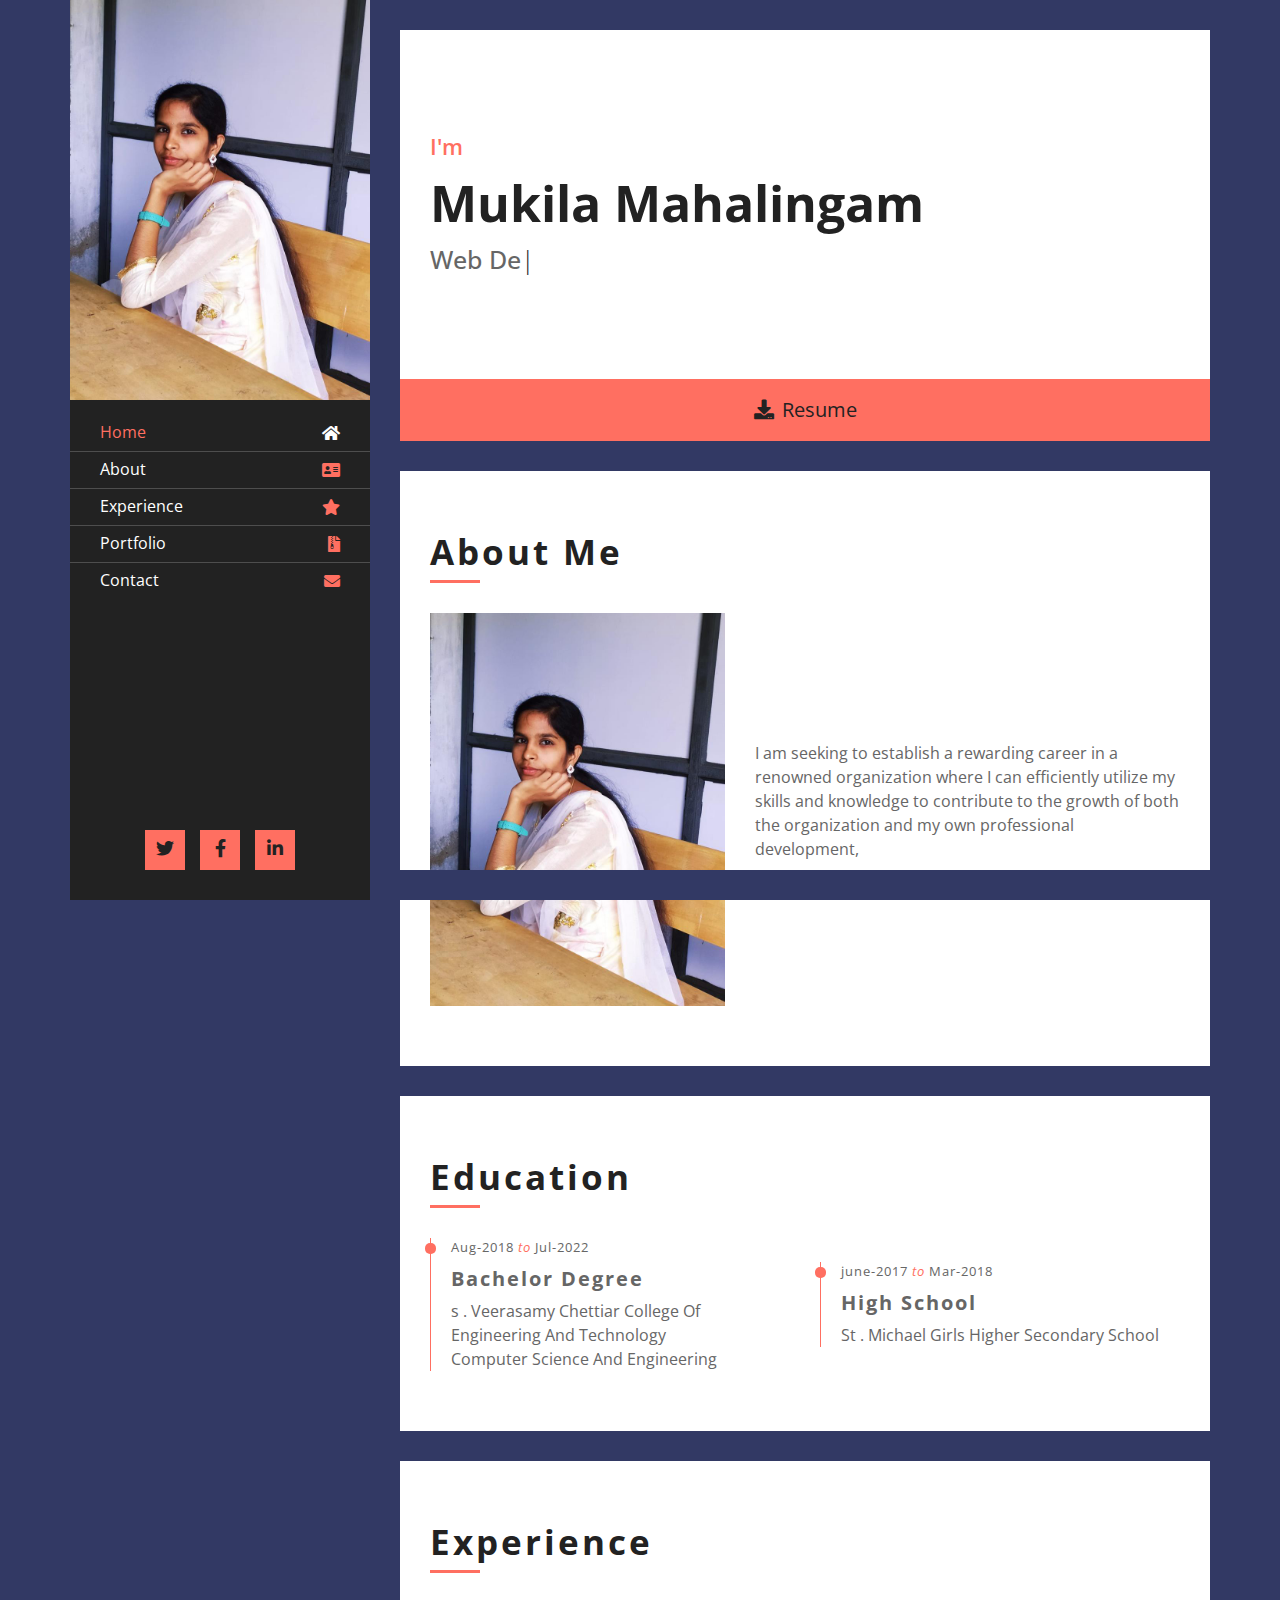
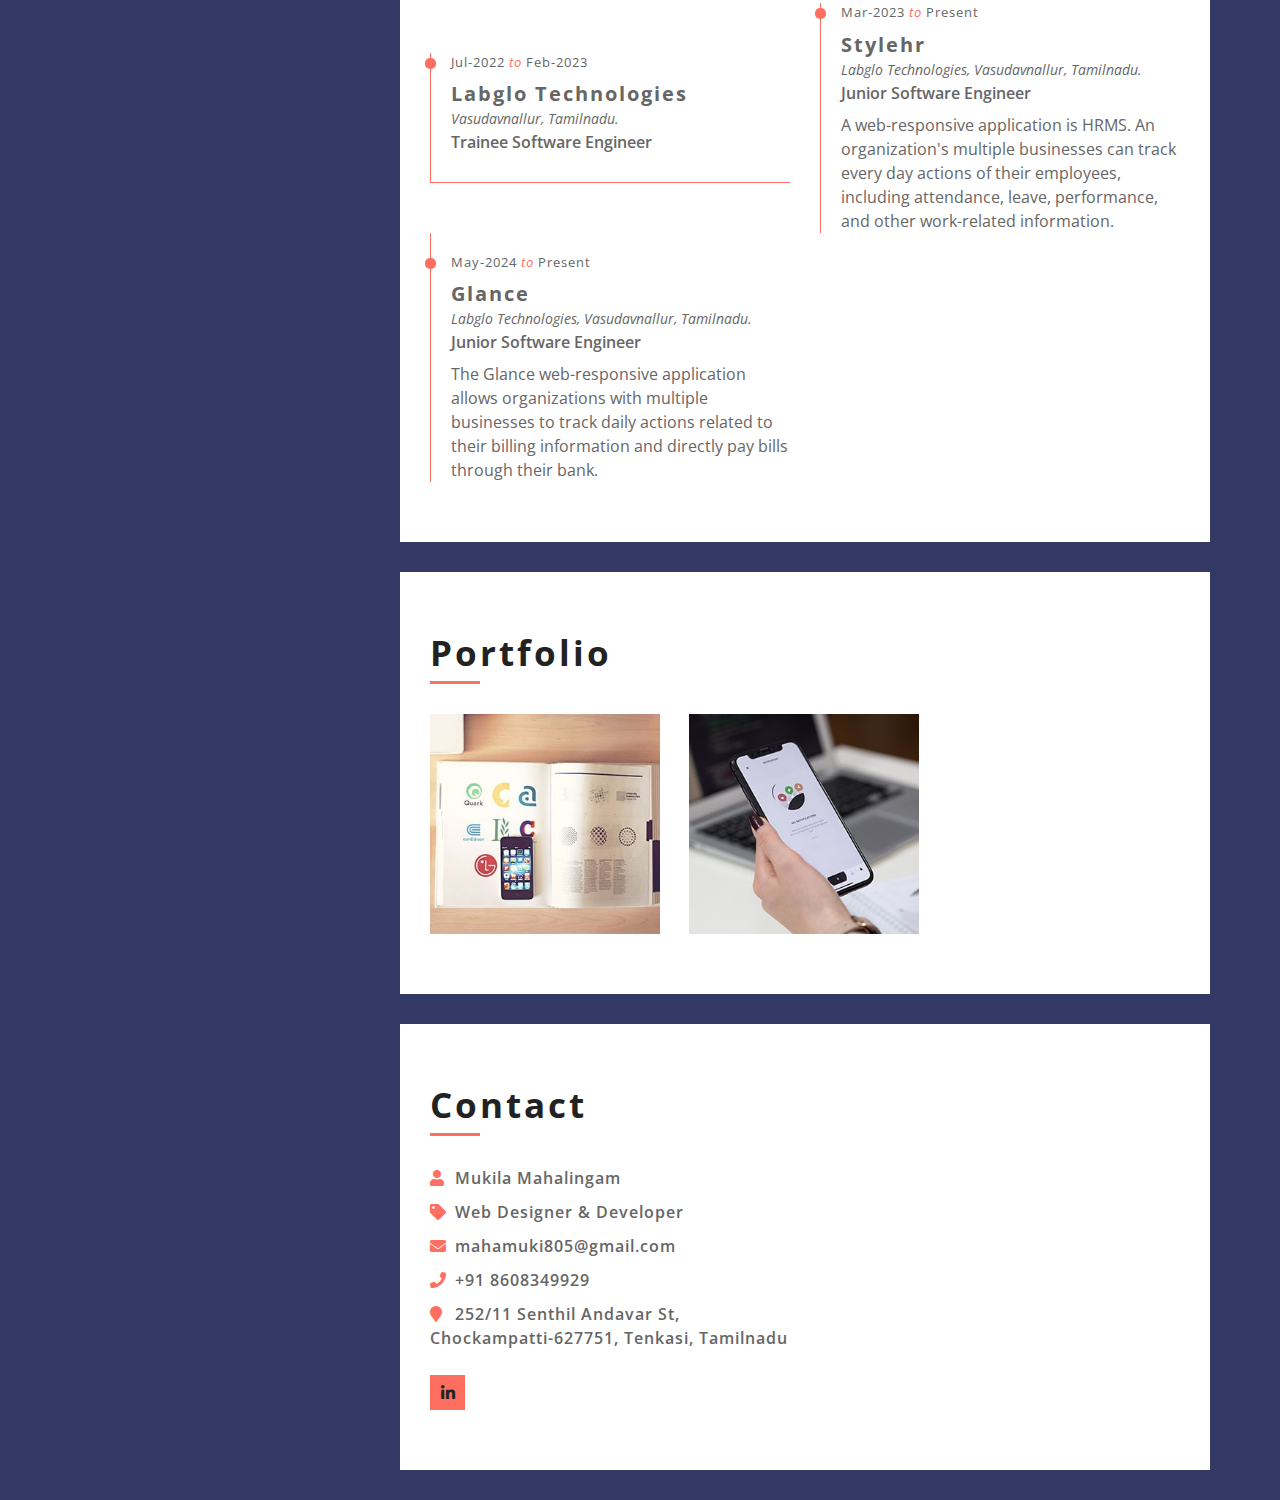
==== index.html @ 779f7739 "my portfolio" ====
<!DOCTYPE html>
<html lang="en">
    <head>
        <meta charset="utf-8">
        <title>Resume Website</title>
        <meta content="width=device-width, initial-scale=1.0" name="viewport">
        <meta content="Resume Website" name="keywords">
        <meta content="Resume Website" name="description">

        <!-- Favicon -->
        <link href="img/favicon.ico" rel="icon">

        <!-- Google Fonts -->
        <link href="https://fonts.googleapis.com/css2?family=Open+Sans:300;400;600;700;800&display=swap" rel="stylesheet">

        <!-- CSS Libraries -->
        <link href="https://stackpath.bootstrapcdn.com/bootstrap/4.4.1/css/bootstrap.min.css" rel="stylesheet">
        <link href="https://cdnjs.cloudflare.com/ajax/libs/font-awesome/5.10.0/css/all.min.css" rel="stylesheet">
        <link href="lib/slick/slick.css" rel="stylesheet">
        <link href="lib/slick/slick-theme.css" rel="stylesheet">
        <link href="lib/lightbox/css/lightbox.min.css" rel="stylesheet">

        <!-- Template Stylesheet -->
        <link href="css/style.css" rel="stylesheet">
    </head>

    <body data-spy="scroll" data-target=".navbar" data-offset="51">
        <div class="wrapper">

            <div class="content">
                <!-- Header Start -->
                <div class="header" id="header">
                    <div class="content-inner">
                        <p>I'm</p>
                        <h1>Mukila Mahalingam</h1>
                        <h2></h2>
                        <div class="typed-text"> Web Developer, Front-End Developer</div>
                    </div>
                </div>
                <!-- Header End -->
                
                <!-- Large Button Start -->
                <div class="large-btn">
                    <div class="content-inner">
                        <a class="btn" href="img/Mukilamahalingam_resume.pdf" download><i class="fa fa-download"></i>Resume</a>
                        <!-- <a class="btn" href="#"><i class="fa fa-hands-helping"></i>Hire Me</a> -->
                    </div>
                </div>
                <!-- Large Button End -->
                
                <!-- About Start -->
                <div class="about" id="about">
                    <div class="content-inner">
                        <div class="content-header">
                            <h2>About Me</h2>
                        </div>
                        <div class="row align-items-center">
                            <div class="col-md-6 col-lg-5">
                                <img src="img/mukila.jpeg" alt="Image">
                            </div>
                            <div class="col-md-6 col-lg-7">
                                <p>
                                    I am seeking to establish a rewarding career in a renowned organization
                                    where I can efficiently utilize my skills and knowledge to contribute to the
                                    growth of both the organization and my own professional development,
                            </div>
                        </div>
                    </div>
                </div>
                <!-- About End -->
                
                <!-- Education Start -->
                <div class="education" id="education">
                    <div class="content-inner">
                        <div class="content-header">
                            <h2>Education</h2>
                        </div>
                        <div class="row align-items-center">
                            <div class="col-md-6">
                                <div class="edu-col">
                                    <span>Aug-2018 <i>to</i> Jul-2022</span>
                                    <h3>Bachelor Degree</h3>
                                    <p>s . Veerasamy Chettiar College Of Engineering And Technology</p>
                                    <p>Computer Science And Engineering</p>
                                </div>
                            </div>
                            <div class="col-md-6">
                                <div class="edu-col">
                                    <span>june-2017 <i>to</i> Mar-2018</span>
                                    <h3>High School</h3>
                                    <p>St . Michael Girls Higher Secondary School</p>
                                </div>
                            </div>
                        </div>
                    </div>
                </div>
                <!-- Education Start -->
                
                <!-- Experience Start -->
                <div class="experience" id="experience">
                    <div class="content-inner">
                        <div class="content-header">
                            <h2>Experience</h2>
                        </div>
                        <div class="row align-items-center">
                            <div class="col-md-6">
                                <div class="exp-col">
                                    <span>Jul-2022 <i>to</i> Feb-2023</span>
                                    <h3>Labglo Technologies</h3>
                                    <h4>Vasudavnallur, Tamilnadu.</h4>
                                    <h5>Trainee Software Engineer</h5>
                                    <p></p>
                                </div>
                            </div>
                            <div class="col-md-6">
                                <div class="exp-col">
                                    <span>Mar-2023 <i>to</i> Present</span>
                                    <h3>Stylehr</h3>
                                    <h4>Labglo Technologies, Vasudavnallur, Tamilnadu.</h4>
                                    <h5>Junior Software Engineer</h5>
                                    <p>A web-responsive application is
                                        HRMS. An organization's multiple businesses can
                                        track every day actions of their employees,
                                        including attendance, leave, performance, and
                                        other work-related information.
                                    </p>
                                </div>
                            </div>
                            <div class="col-md-6">
                                <div class="exp-col">
                                    <span>May-2024 <i>to</i> Present</span>
                                    <h3>Glance</h3>
                                    <h4>Labglo Technologies, Vasudavnallur, Tamilnadu.</h4>
                                    <h5>Junior Software Engineer</h5>
                                    <p>The Glance web-responsive application allows organizations with
                                        multiple businesses to track daily actions related to their billing information and
                                        directly pay bills through their bank.</p>
                                </div>
                            </div>
                        </div>
                    </div>
                </div>
                <!-- Experience Start -->
                
                <!-- Portfolio Start -->
                <div class="portfolio" id="portfolio">
                    <div class="content-inner">
                        <div class="content-header">
                            <h2>Portfolio</h2>
                        </div>
                        <div class="row portfolio-container">
                            <div class="col-lg-4 col-md-6 portfolio-item web-des">
                                <div class="portfolio-wrap">
                                    <figure>
                                        <img src="img/portfolio-1.jpg" class="img-fluid" alt="">
                                        <a href="js/portfoliostylehr.html" data-title="StyleHr" class="link-preview" title="Preview"><i class="fa fa-eye"></i></a>
                                        <a href="https://stylehr.in/login" target="_blank" class="link-details" title="More Details"><i class="fa fa-link"></i></a>
                                        <a class="portfolio-title" href="js/portfoliostylehr.html">StyleHr <span>front-End developer</span></a>
                                    </figure>
                                </div>
                            </div>

                            <div class="col-lg-4 col-md-6 portfolio-item web-des">
                                <div class="portfolio-wrap">
                                    <figure>
                                        <img src="img/portfolio-2.jpg" class="img-fluid" alt="">
                                        <a href="js/portfoliogalance.html" class="link-preview" data-title="galance" title="Preview"><i class="fa fa-eye"></i></a>
                                        <a href="https://books.tideiq.com/" class="link-details" target="_blank" title="More Details"><i class="fa fa-link"></i></a>
                                        <a class="portfolio-title" href="js/portfoliogalance.html">Galance <span>Front-End developer</span></a>
                                    </figure>
                                </div>
                            </div>
                        </div>
                    </div>
                </div>
                <!-- Portfolio Start -->
                
                <!-- Contact Start -->
                <div class="contact" id="contact">
                    <div class="content-inner">
                        <div class="content-header">
                            <h2>Contact</h2>
                        </div>
                        <div class="row align-items-center">
                            <div class="col-md-6">
                                <div class="contact-info">
                                    <p><i class="fa fa-user"></i>Mukila Mahalingam</p>
                                    <p><i class="fa fa-tag"></i>Web Designer & Developer</p>
                                    <p><i class="fa fa-envelope"></i><a href="mailto:info@example.com">mahamuki805@gmail.com</a></p>
                                    <p><i class="fa fa-phone"></i><a href="tel:+1234567890">+91 8608349929</a></p>
                                    <p><i class="fa fa-map-marker"></i>252/11 Senthil Andavar St, Chockampatti-627751, Tenkasi, Tamilnadu</p>
                                    <div class="social">
                                        <a class="btn" href="https://www.linkedin.com/in/mukila-mahalingam"><i class="fab fa-linkedin-in"></i></a>
                                    </div>
                                </div>
                            </div>
                        </div>
                    </div>
                </div>
                <!-- Contact End -->
                
            </div>
            <div class="sidebar">
                <div class="sidebar-header">
                    <img src="img/mukila.jpeg" alt="Image">
                </div>
                <div class="sidebar-content">
                    <nav class="navbar navbar-expand-md bg-dark navbar-dark">
                        <a href="#" class="navbar-brand">Navigation</a>
                        <button type="button" class="navbar-toggler" data-toggle="collapse" data-target="#navbarCollapse">
                            <span class="navbar-toggler-icon"></span>
                        </button>
                        <div class="collapse navbar-collapse" id="navbarCollapse">
                            <ul class="nav navbar-nav">
                                <li class="nav-item">
                                    <a class="nav-link" href="#header">Home<i class="fa fa-home"></i></a>
                                </li>
                                <li class="nav-item">
                                    <a class="nav-link" href="#about">About<i class="fa fa-address-card"></i></a>
                                </li>
                                <li class="nav-item">
                                    <a class="nav-link" href="#experience">Experience<i class="fa fa-star"></i></a>
                                </li>
                                <li class="nav-item">
                                    <a class="nav-link" href="#portfolio">Portfolio<i class="fa fa-file-archive"></i></a>
                                </li>
                                <li class="nav-item">
                                    <a class="nav-link" href="#contact">Contact<i class="fa fa-envelope"></i></a>
                                </li>
                            </ul>
                        </div>
                    </nav>
                </div>
                <div class="sidebar-footer">
                    <a href="#"><i class="fab fa-twitter"></i></a>
                    <a href="#"><i class="fab fa-facebook-f"></i></a>
                    <a href="#"><i class="fab fa-linkedin-in"></i></a>
                </div>
            </div>
        </div>
        
        <!-- Back to Top -->
        <a href="#" class="back-to-top"><i class="fa fa-angle-double-up"></i></a>
        
        <!-- JavaScript Libraries -->
        <script src="https://code.jquery.com/jquery-3.4.1.min.js"></script>
        <script src="https://stackpath.bootstrapcdn.com/bootstrap/4.4.1/js/bootstrap.bundle.min.js"></script>
        <script src="lib/easing/easing.min.js"></script>
        <script src="lib/slick/slick.min.js"></script>
        <script src="lib/typed/typed.min.js"></script>
        <script src="lib/waypoints/waypoints.min.js"></script>
        <script src="lib/isotope/isotope.pkgd.min.js"></script>
        <script src="lib/lightbox/js/lightbox.min.js"></script>
        
        <!-- Template Javascript -->
        <script src="js/main.js"></script>
    </body>
</html>
---- css/style.css ----
/**********************************/
/********** General CSS ***********/
/**********************************/
body {
    color: #666666;
    background: #323964;
    font-family: 'Open Sans', sans-serif;
}

a {
    color: #222222;
    transition: all .3s;
}

a:hover,
a:active,
a:focus {
    color:#323964;
    outline: none;
    text-decoration: none;
}

.btn:focus {
    box-shadow: none;
}


/**********************************/
/****** Layout with Sidebar *******/
/**********************************/
.wrapper {
    position: relative;
    margin: 0 auto;
    width: 100%;
    max-width: 1140px;
}

.wrapper .sidebar {
    position: relative;
    width: 100%;
    float: left;
    background: #222222;
}

.wrapper .content {
    position: relative;
    width: 100%;
    padding: 15px;
    float: left;
    background: #323964;
}

.wrapper .sidebar-header,
.wrapper .sidebar-footer {
    display: none;
}

.navbar {
    padding: 15px;
    background: #222222 !important;
}

.navbar-expand-md .navbar-nav .nav-item {
    width: 100%;
    border-top: 1px solid rgba(255, 255, 255, .2);
}

.navbar-expand-md .navbar-nav .nav-item:first-child{
    border-top: none;
}

.navbar-expand-md .navbar-nav .nav-link {
    color: #ffffff;
    padding: 5px 15px 7px 15px;
    transition: all .3s;
}

.navbar-expand-md .navbar-nav .nav-link i {
    color: #FF6F61;
    float: right;
    padding-top: 5px;
    transition: all .3s;
}

.navbar-expand-md .navbar-nav .nav-link:hover,
.navbar-expand-md .navbar-nav .nav-link.active {
    color: #FF6F61;
}

.navbar-expand-md .navbar-nav .nav-link:hover i,
.navbar-expand-md .navbar-nav .nav-link.active i{
    color: #ffffff;
}


.wrapper .sidebar,
.wrapper .content {
    -webkit-transition: margin 200ms ease-out;
    -moz-transition: margin 200ms ease-out;
    -o-transition: margin 200ms ease-out;
    transition: margin 200ms ease-out;
}

@media (min-width: 768px) {
    .wrapper .content {
        padding: 30px 0px 30px 30px;
    }
    
    .wrapper .content::before,
    .wrapper .content::after {
        position: fixed;
        content: "";
        width: 100%;
        height: 30px;
        background: #323964;
        z-index: 1;
    }
    
    .wrapper .content::before {
        top: 0;
    }
    
    .wrapper .content::after {
        bottom: 0;
    }
    
    .wrapper .sidebar {
        position: fixed;
        width: 300px;
        height: 100%;
        margin-left: -250px;
        float: left;
        overflow: auto;
        scrollbar-width: thin;
        scrollbar-color: gray;
        z-index: 2;
    }

    .wrapper .sidebar:hover {
        margin-left: 0px;
    }
    
    .wrapper .content {
        position: relative;
        width: calc(100% - 50px);
        margin-left: 50px;
        float: right;
    }
    
    .wrapper .sidebar:hover  .sidebar-header {
        position: relative;
        display: block;
        width: 100%;
    }

    .wrapper .sidebar .sidebar-header img {
        width: 100%;
        height: auto;
    }
    
    .navbar-brand {
        display: none;
    }
    
    .navbar {
        padding: 15px 0;
        flex-direction: column;
    }
    
    .wrapper .sidebar:hover .navbar-expand-md .navbar-nav .nav-link {
        padding: 5px 30px 7px 30px;
    }
    
    .wrapper .sidebar::-webkit-scrollbar {
        width: 7px;
    }

    .wrapper .sidebar::-webkit-scrollbar-track {
        -webkit-box-shadow: inset 0 0 6px rgba(0,0,0,0.1);
    }

    .wrapper .sidebar::-webkit-scrollbar-thumb {
        background-color: darkgrey;
        outline: 1px solid slategrey;
        border-radius: 7px
    }
    
    .navbar-brand {
        display: none;
    }
    
    .sidebar .sidebar-footer {
        width: 300px;
        position: fixed;
        bottom: 0;
        padding: 15px;
        font-size: 0;
        text-align: center;
        background: #222222;
    }
    
    .sidebar .sidebar-footer a {
        display: inline-block;
        width: 40px;
        height: 40px;
        padding: 5px 0;
        margin: 0 15px 15px 0;
        text-align: center;
        font-size: 18px;
        color: #222222;
        background: #FF6F61;
    }
    
    .sidebar .sidebar-footer a:last-child {
        margin-right: 0;
    }
    
    .sidebar .sidebar-footer a:hover {
        color: #FF6F61;
        background: #ffffff;
    }
    
    .sidebar:hover .sidebar-footer {
        display: block;
    }
}

@media (min-width: 992px) {
    .wrapper .sidebar {
        margin: 0;
    }

    .wrapper .content {
        width: calc(100% - 300px);
        margin-left: 300px;
    }

    .sidebar .sidebar-header {
        position: relative;
        display: block;
        width: 100%;
    }
    
    .navbar-expand-md .navbar-nav .nav-link {
        padding: 5px 30px 7px 30px;
    }
    
    .sidebar .sidebar-footer {
        display: block;
    }
}

@media (max-width: 1140px) {
    .wrapper .content {
        padding: 30px;
    }
}

@media (max-width: 576px) {
    .wrapper .content {
        padding: 15px;
    }
}


/**********************************/
/******** Back to Top CSS *********/
/**********************************/
.back-to-top {
    position: fixed;
    display: none;
    width: 30px;
    height: 30px;
    text-align: center;
    line-height: 1;
    font-size: 30px;
    right: 30px;
    bottom: 30px;
    transition: background 0.5s;
    z-index: 11;
}

.back-to-top i {
    color: #222222;
}

.back-to-top i:hover {
    color: #FF6F61;
}

.back-to-top {
    -webkit-animation: action 1s infinite  alternate;
    animation: action 1s infinite  alternate;
}

@-webkit-keyframes action {
    0% { transform: translateY(0); }
    100% { transform: translateY(-15px); }
}

@keyframes action {
    0% { transform: translateY(0); }
    100% { transform: translateY(-15px); }
}


/**********************************/
/*********** Header CSS ***********/
/**********************************/
.header {
    position: relative;
    background: #ffffff;
}

.header .content-inner {
    padding: 100px 30px;
    /* background: url(../img/profile.png) right bottom no-repeat; */
    background-size: contain;
}

.header p {
    color: #FF6F61;
    font-size: 22px;
    font-weight: 600;
    margin-bottom: 10px;
}

.header h1 {
    color: #222222;
    font-size: 50px;
    font-weight: 700;
}

.header h2 {
    display: inline-block;
    margin: 0;
    height: 25px;
    font-size: 25px;
}

.header .typed-text {
    display: none;
}

.header .typed-cursor {
    font-size: 25px;
    font-weight: 300;
    color: #222222;
}

.large-btn .content-inner {
    font-size: 0;
    border-bottom: 30px solid #323964;
}

.large-btn .btn {
    position: relative;
    width: 100%;
    padding: 15px 0;
    color: #FF6F61;
    font-size: 20px;
    background: #222222;
    border-radius: 0;
}

.large-btn .btn:last-child {
    color: #222222;
    background: #FF6F61;
}

.large-btn .btn i {
    margin-right: 8px;
}

.large-btn .btn::after {
    position: absolute;
    content: "";
    width: 0;
    height: 100%;
    top: 0;
    left: 0;
    transition: all .3s;
}

.large-btn .btn:hover::after {
    width: 100%;
    background: rgba(255, 255, 255, .1);
}


/**********************************/
/******* Content Header CSS *******/
/**********************************/
.content-header {
    position: relative;
    width: 100%;
    margin-bottom: 30px;
    padding-bottom: 10px;
}

.content-header h2 {
    color: #222222;
    font-size: 35px;
    font-weight: 700;
    letter-spacing: 3px;
    margin: 0;
}

.content-header::after {
    content: '';
    position: absolute;
    display: block;
    width: 50px;
    height: 3px;
    bottom: 0;
    left: 0;
    background: #FF6F61;
}


/**********************************/
/*********** About CSS ************/
/**********************************/
.about {
    position: relative;
    padding: 60px 30px;
    background: #ffffff;
    border-bottom: 30px solid #323964;
}


.about img {
    width: 100%;
    height: auto;
}

@media(max-width: 767.98px) {
    .about img {
        margin-bottom: 15px;
    }
}

.about .btn {
    border-radius: 0;
    color: #222222;
    background: #FF6F61;
    transition: all .3s;
}

.about .btn:hover {
    color: #FF6F61;
    background: #222222;
}

.about .skills {
    padding-top: 15px;
}

.about .skill-name {
    margin-top: 15px;
}

.about .skill-name p {
    display: inline-block;
    margin-bottom: 5px;
    font-size: 16px;
    font-weight: 400;
}

.about .skill-name p:last-child {
    float: right;
}

.about .progress {
    height: 5px;
    border: 1px solid #FF6F61;
    border-radius: 0;
    background: #ffffff;
}

.about .progress .progress-bar {
    width: 1px;
    background: #FF6F61;
    border-radius: 0;
    transition: 1s;
}


/**********************************/
/********* Education CSS **********/
/**********************************/
.education {
    position: relative;
    padding: 60px 30px;
    background: #ffffff;
    border-bottom: 30px solid #323964;
}

.education .edu-col {
    position: relative;
    width: 100%;
    padding: 20px 0 20px 20px;
    border-left: 1px solid #FF6F61;
    border-bottom: 1px solid #FF6F61;
}

.education .col-md-6:first-child .edu-col {
    padding-top: 0;
}

.education .col-md-6:last-child .edu-col {
    border-bottom: none;
    padding-bottom: 0;
}

@media (min-width: 768px) {
    .education .col-md-6:nth-child(-n+2) .edu-col {
        padding-top: 0;
    }

    .education .col-md-6:last-child .edu-col,
    .education .col-md-6:nth-last-child(2) .edu-col {
        border-bottom: none;
        padding-bottom: 0;
    }
}

.education .edu-col span {
    position: relative;
    display: block;
    font-size: 13px;
    letter-spacing: 1px;
    margin-bottom: 10px;
}

.education .edu-col span::before {
    position: absolute;
    content: "";
    width: 11px;
    height: 11px;
    background: #FF6F61;
    top: 5px;
    left: -26px;
    border-radius: 5px;
}

.education .edu-col span i {
    color: #FF6F61;
}

.education .edu-col h3 {
    font-size: 20px;
    font-weight: 700;
    letter-spacing: 2px;
}

.education .edu-col p {
    margin: 0;
}


/**********************************/
/********* Experience CSS *********/
/**********************************/
.experience {
    position: relative;
    padding: 60px 30px;
    background: #ffffff;
    border-bottom: 30px solid #323964;
}

.experience .exp-col {
    position: relative;
    width: 100%;
    padding: 20px 0 20px 20px;
    border-left: 1px solid #FF6F61;
    border-bottom: 1px solid #FF6F61;
}

.experience .col-md-6:first-child .exp-col {
    padding-top: 0;
}

.experience .col-md-6:last-child .exp-col {
    border-bottom: none;
    padding-bottom: 0;
}

@media (min-width: 768px) {
    .experience .col-md-6:nth-child(-n+2) .exp-col {
        padding-top: 0;
    }

    .experience .col-md-6:last-child .exp-col,
    .experience .col-md-6:nth-last-child(2) .exp-col {
        border-bottom: none;
        padding-bottom: 0;
    }
}

.experience .exp-col span {
    position: relative;
    display: block;
    font-size: 13px;
    letter-spacing: 1px;
    margin-bottom: 10px;
}

.experience .exp-col span::before {
    position: absolute;
    content: "";
    width: 11px;
    height: 11px;
    background: #FF6F61;
    top: 5px;
    left: -26px;
    border-radius: 5px;
}

.experience .exp-col span i {
    color: #FF6F61;
}

.experience .exp-col h3 {
    font-size: 20px;
    font-weight: 700;
    letter-spacing: 2px;
    margin-bottom: 5px;
}

.experience .exp-col h4 {
    font-size: 14px;
    font-weight: 400;
    font-style: italic;
    margin-bottom: 5px;
}

.experience .exp-col h5 {
    font-size: 16px;
    font-weight: 600;
    margin-bottom: 10px;
}

.experience .exp-col p {
    margin: 0;
}


/**********************************/
/*********** Service CSS **********/
/**********************************/
.service {
    position: relative;
    padding: 60px 30px 30px 30px;
    background: #ffffff;
    border-bottom: 30px solid #323964;
}

.service .srv-col {
    position: relative;
    width: 100%;
    margin-bottom: 30px;
}

.service .srv-col i {
    font-size: 30px;
    color: #FF6F61;
    margin-bottom: 15px;
}

.service .srv-col h3 {
    font-size: 20px;
    font-weight: 700;
    letter-spacing: 2px;
    margin-bottom: 5px;
}

.experience .exp-col h4 {
    font-size: 14px;
    font-weight: 400;
    font-style: italic;
    margin-bottom: 5px;
}

.experience .exp-col h5 {
    font-size: 16px;
    font-weight: 600;
    margin-bottom: 10px;
}

.experience .exp-col p {
    margin: 0;
}


/**********************************/
/********** Portfolio CSS *********/
/**********************************/
.portfolio {
    position: relative;
    padding: 60px 30px 30px 30px;
    background: #ffffff;
    border-bottom: 30px solid #323964;
}

.portfolio #portfolio-flters {
    padding: 0;
    margin: -15px 0 30px 0;
    list-style: none;
    font-size: 0;
}

.portfolio #portfolio-flters li {
    cursor: pointer;
    margin: 15px -1px 0 0;
    display: inline-block;
    height: 35px;
    padding: 10px;
    color: #666666;
    font-size: 13px;
    line-height: 15px;
    text-transform: uppercase;
    border: 1px solid #FF6F61;
    background: #ffffff;
    transition: all 0.3s ease-in-out;
}

.portfolio #portfolio-flters li:hover,
.portfolio #portfolio-flters li.filter-active {
    background: #FF6F61;
    color: #222222;
}

.portfolio .portfolio-item {
    position: relative;
    height: 250px;
    overflow: hidden;
}

.portfolio .portfolio-item figure {
    background: #ffffff;
    overflow: hidden;
    height: 220px;
    position: relative;
    border-radius: 0;
    margin: 0; 
}

.portfolio .portfolio-item figure img {
    width: 100%; 
    height: 100%; 
    object-fit: cover; 
}

.portfolio .portfolio-item figure:hover img {
    opacity: 0.3;
    transition: 0.3s;
}

.portfolio .portfolio-item figure .link-preview,
.portfolio .portfolio-item figure .link-details,
.portfolio .portfolio-item figure .portfolio-title {
    position: absolute;
    display: inline-block;
    opacity: 0;
    line-height: 1;
    text-align: center;
    width: 45px;
    height: 35px;
    background: #FF6F61;
    transition: 0.2s linear;
}

.portfolio .portfolio-item figure .link-preview i,
.portfolio .portfolio-item figure .link-details i {
    color: #222222;
    padding-top: 10px;
    font-size: 16px;
}

.portfolio .portfolio-item figure .link-preview:hover,
.portfolio .portfolio-item figure .link-details:hover {
    background: #222222;
}

.portfolio .portfolio-item figure .link-preview:hover i,
.portfolio .portfolio-item figure .link-details:hover i {
    color: #FF6F61;
}

.portfolio .portfolio-item figure .link-preview {
    left: 50%;
    top: calc(25% - 18px);
}

.portfolio .portfolio-item figure .link-details {
    right: 50%;
    top: calc(25% - 18px);
}

.portfolio .portfolio-item figure .portfolio-title {
    margin: 0;
    width: 100%;
    height: 50%;
    left: 0;
    right: 0;
    top: 100%;
    padding: 30px 10px;
    color: #222222;
    font-size: 16px;
    font-weight: 600;
    background: rgba(255, 111, 97, .5);
    border-radius: 0;
}

.portfolio .portfolio-item figure .portfolio-title:hover {
    text-decoration: none;
}

.portfolio .portfolio-item figure .portfolio-title span {
    display: block;
    margin-top: 10px;
    font-family: 'Open Sans', sans-serif;
    font-size: 13px;
    font-weight: 300;
}

.portfolio .portfolio-item figure:hover .link-preview {
    opacity: 1;
    left: calc(50% - 61px);
}

.portfolio .portfolio-item figure:hover .link-details {
    opacity: 1;
    right: calc(50% - 61px);
}

.portfolio .portfolio-item figure:hover .portfolio-title {
    opacity: 1;
    top: 50%;
}


/**********************************/
/*********** Review CSS ***********/
/**********************************/
.review {
    position: relative;
    background: #ffffff;
    border-bottom: 30px solid #323964;
}

.review .content-inner {
    position: relative;
    padding: 60px 30px;
    background: url(../img/quote.png) right bottom no-repeat;
}

.review .review-text p {
    font-size: 18px;
    font-style: italic;
}

.review .review-img {
    display: flex;
    align-items: center;
}

.review .review-img img {
    width: 80px; 
    height: 80px; 
    object-fit: cover;
    margin-right: 15px;
}

.review .review-name h3 {
    font-size: 18px;
    font-weight: 700;
    letter-spacing: 2px;
    margin-bottom: 5px;
}

.review .review-name p {
    font-size: 14px;
    margin-bottom: 0;
}

.review .review-text .ratting {
    margin-bottom: 5px;
}

.review .review-text .ratting i {
    color: #FF6F61;
    font-size: 14px;
}

.review .slick-slider:hover .slick-prev {
    left: 30px;
}

.review .slick-slider:hover .slick-next {
    right: 30px;
}

.review-slider .slick-prev,
.review-slider .slick-next {
    width: 35px;
    height: 35px;
    z-index: 1;
    opacity: 0;
    transition: .5s;
    background: rgba(255, 111, 97, .7);
}

.review-slider .slick-prev {
    left: 55px;
}

.review-slider .slick-next {
    right: 55px;
}

.review-slider.slick-slider:hover .slick-prev {
    left: 15px;
    opacity: 1;
}

.review-slider.slick-slider:hover .slick-next {
    right: 15px;
    opacity: 1;
}

.review-slider .slick-prev:hover,
.review-slider .slick-prev:focus,
.review-slider .slick-next:hover,
.review-slider .slick-next:focus {
    background: rgba(0, 0, 0, .7);
}

.review-slider .slick-prev:hover::before,
.review-slider .slick-prev:focus::before,
.review-slider .slick-next:hover::before,
.review-slider .slick-next:focus::before {
    color: #FF6F61;
}

.review-slider .slick-prev::before,
.review-slider .slick-next::before {
    font-family: "Font Awesome 5 Free";
    font-weight: 900;
    font-size: 18px;
    color: #ffffff;
}

.review-slider .slick-prev::before {
    content: "\f104";
}

.review-slider .slick-next::before {
    content: "\f105";
}

.review-slider .slick-dots {
    bottom: 15px;
}

.review-slider .slick-dots li button:before {
    color: #ffffff;
    font-size: 15px;
}

.review-slider .slick-dots li.slick-active button:before {
    color: #FF6F61;
}

.review-slider.slick-slider {
    margin-bottom: 0;
}


/**********************************/
/*********** Contact CSS ***********/
/**********************************/
.contact {
    position: relative;
    padding: 60px 30px 30px 30px;
    background: #ffffff;
}

.contact .contact-info {
    position: relative;
    width: 100%;
    margin-bottom: 30px;
}

.contact .contact-info p {
    font-size: 16px;
    font-weight: 600;
    letter-spacing: 1px;
    margin-bottom: 10px;
}

.contact .contact-info p i {
    width: 25px;
    color: #FF6F61;
}

.contact .contact-info p a {
    color: #666666;
}

.contact .contact-info p a:hover {
    color: #FF6F61;
    text-decoration: none;
}

.contact .social {
    font-size: 0;
}

.contact .social a {
    width: 35px;
    height: 35px;
    padding: 5px 0;
    color: #222222;
    background: #FF6F61;
    border-radius: 0;
    margin-top: 15px;
    margin-right: 15px;
    transition: all .3s;
}

.contact .social a:last-child {
    margin-right: 0;
}

.contact .social a:hover {
    color: #FF6F61;
    background: #222222;
}

.contact .form {
    position: relative;
    width: 100%;
    margin-bottom: 30px;
}

.contact .form .form-control {
    border-radius: 0;
}

.contact .form .form-control:focus {
    box-shadow: none;
    border-color: #FF6F61;
}

.contact .form .btn {
    color: #222222;
    background: #FF6F61;
    border-radius: 0;
    transition: all .3s;
}

.contact .form .btn:hover {
    color: #FF6F61;
    background: #222222;
}


/**********************************/
/*********** Footer CSS ***********/
/**********************************/
.footer {
    position: relative;
    width: 100%;
    padding: 30px 30px 0 30px;
    background: #323964;
}

.footer .col-md-6:last-child {
    text-align: right;
}

@media(max-width: 767.98px) {
    .footer .col-md-6,
    .footer .col-md-6:last-child{
        text-align: center;
    }
}

.footer p {
    color: #222222;
    margin: 0;
}

.footer a {
    color: #FF6F61;
    font-weight: 600;
}

.footer a:hover {
    color: #222222;
}
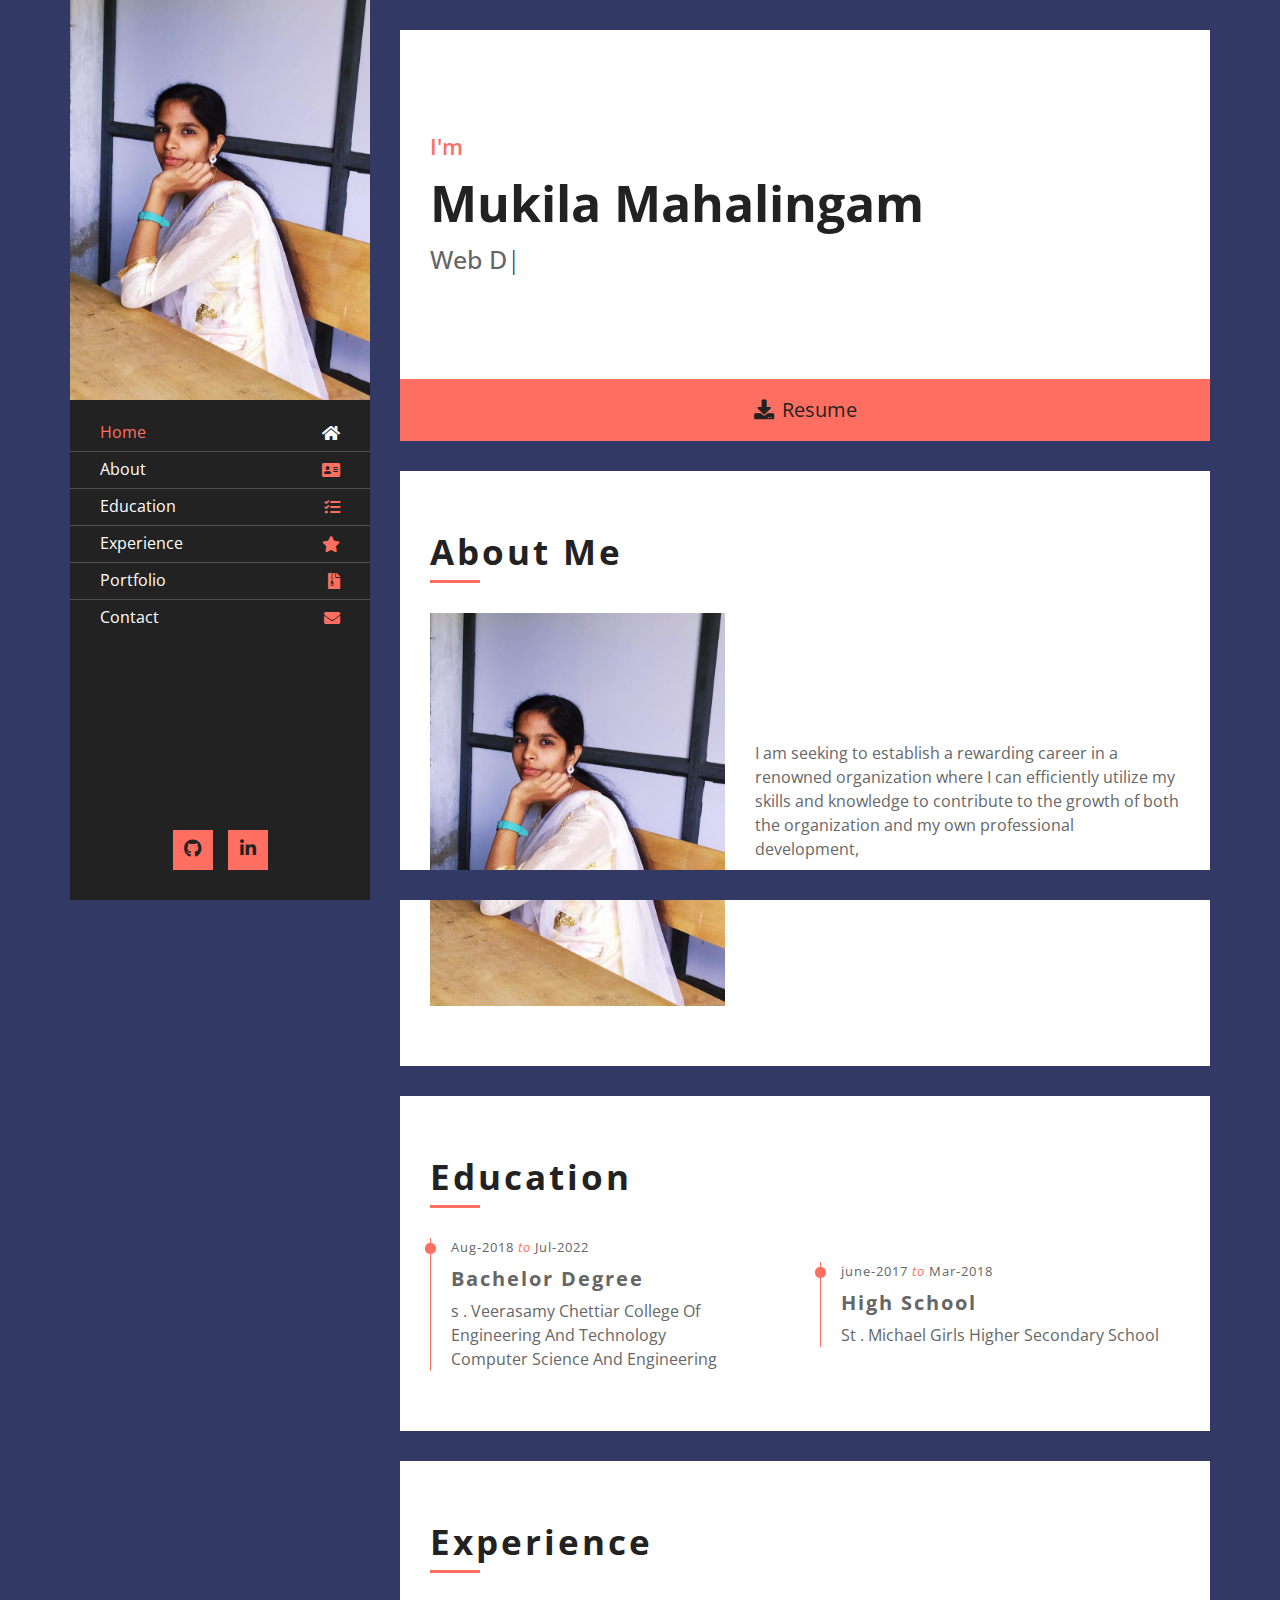
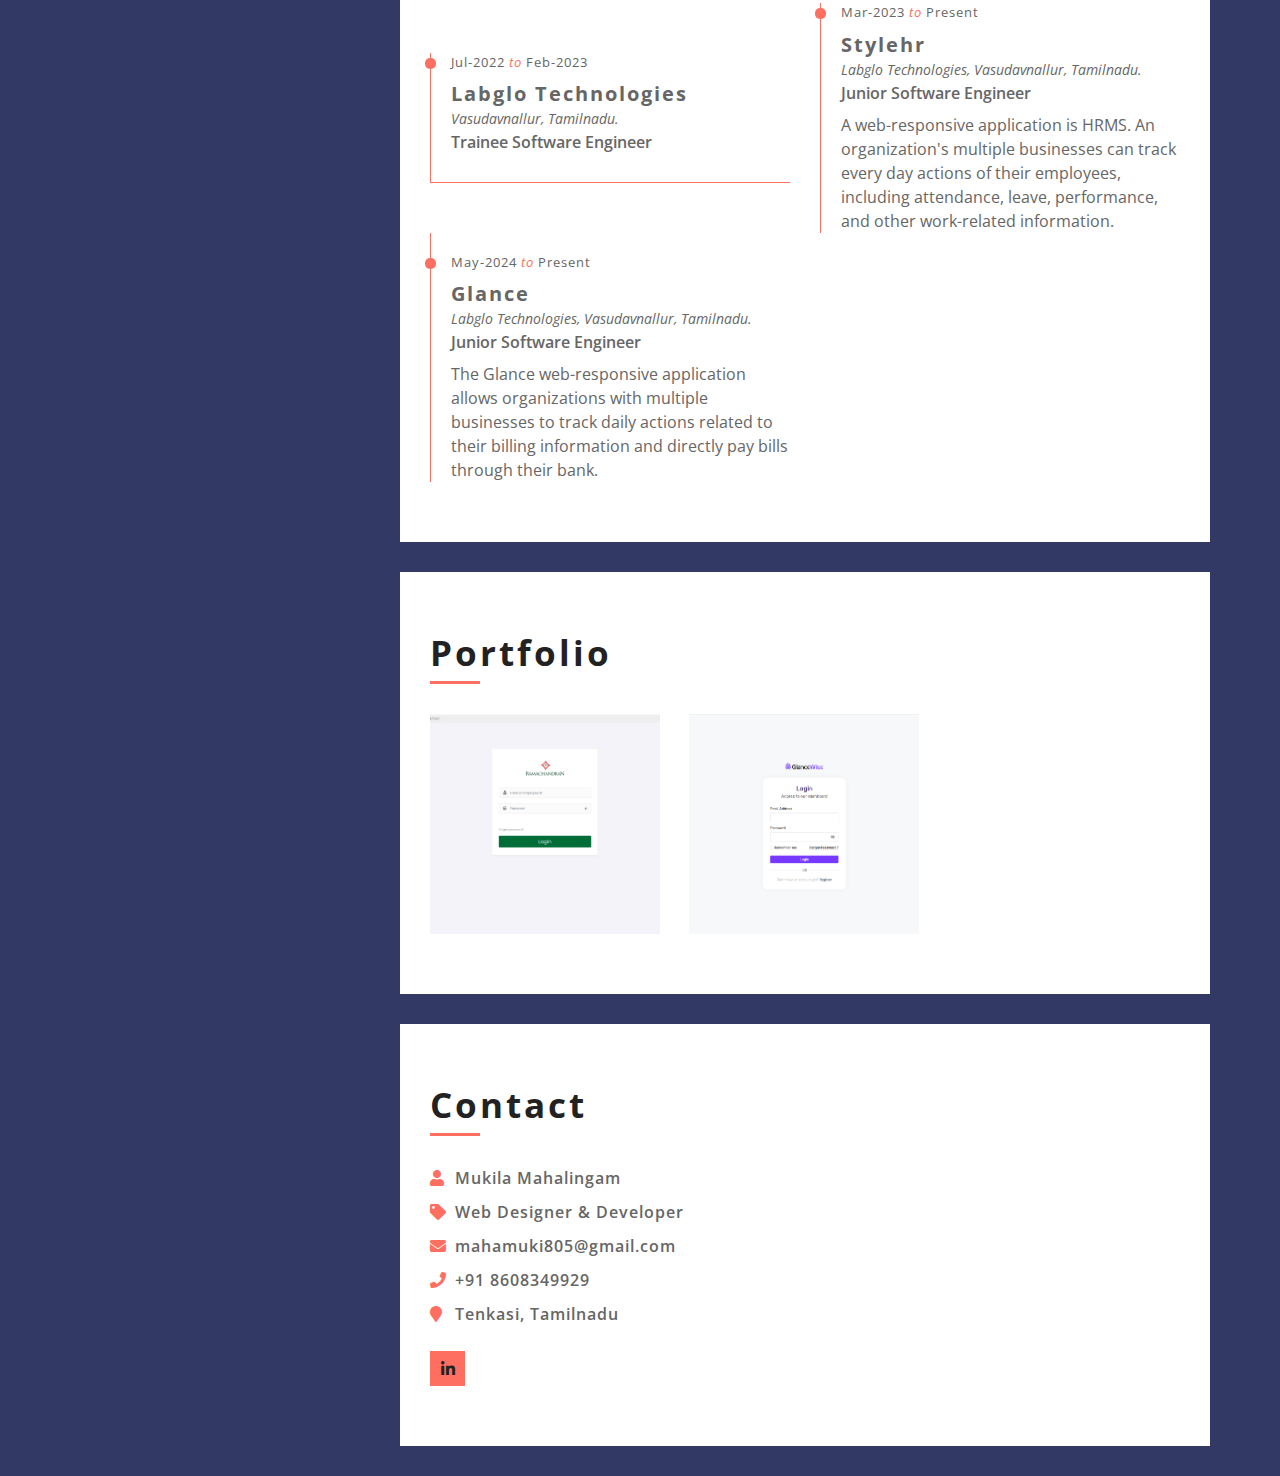
==== commit 473bd2e8: "changes" ====
--- a/index.html
+++ b/index.html
@@ -2,7 +2,7 @@
 <html lang="en">
     <head>
         <meta charset="utf-8">
-        <title>Resume Website</title>
+        <title>Mukila Resume</title>
         <meta content="width=device-width, initial-scale=1.0" name="viewport">
         <meta content="Resume Website" name="keywords">
         <meta content="Resume Website" name="description">
@@ -152,10 +152,10 @@
                             <div class="col-lg-4 col-md-6 portfolio-item web-des">
                                 <div class="portfolio-wrap">
                                     <figure>
-                                        <img src="img/portfolio-1.jpg" class="img-fluid" alt="">
+                                        <img src="img/stylehrlogin.png" class="img-fluid" alt="">
                                         <a href="js/portfoliostylehr.html" data-title="StyleHr" class="link-preview" title="Preview"><i class="fa fa-eye"></i></a>
                                         <a href="https://stylehr.in/login" target="_blank" class="link-details" title="More Details"><i class="fa fa-link"></i></a>
-                                        <a class="portfolio-title" href="js/portfoliostylehr.html">StyleHr <span>front-End developer</span></a>
+                                        <a class="portfolio-title" href="js/portfoliostylehr.html">StyleHr <span>Front-End developer</span></a>
                                     </figure>
                                 </div>
                             </div>
@@ -163,10 +163,10 @@
                             <div class="col-lg-4 col-md-6 portfolio-item web-des">
                                 <div class="portfolio-wrap">
                                     <figure>
-                                        <img src="img/portfolio-2.jpg" class="img-fluid" alt="">
-                                        <a href="js/portfoliogalance.html" class="link-preview" data-title="galance" title="Preview"><i class="fa fa-eye"></i></a>
+                                        <img src="img/glancewiselogin.png" class="img-fluid" alt="">
+                                        <a href="js/portfoliogalance.html" class="link-preview" data-title="glance" title="Preview"><i class="fa fa-eye"></i></a>
                                         <a href="https://books.tideiq.com/" class="link-details" target="_blank" title="More Details"><i class="fa fa-link"></i></a>
-                                        <a class="portfolio-title" href="js/portfoliogalance.html">Galance <span>Front-End developer</span></a>
+                                        <a class="portfolio-title" href="js/portfoliogalance.html">Glance <span>Front-End developer</span></a>
                                     </figure>
                                 </div>
                             </div>
@@ -188,7 +188,7 @@
                                     <p><i class="fa fa-tag"></i>Web Designer & Developer</p>
                                     <p><i class="fa fa-envelope"></i><a href="mailto:info@example.com">mahamuki805@gmail.com</a></p>
                                     <p><i class="fa fa-phone"></i><a href="tel:+1234567890">+91 8608349929</a></p>
-                                    <p><i class="fa fa-map-marker"></i>252/11 Senthil Andavar St, Chockampatti-627751, Tenkasi, Tamilnadu</p>
+                                    <p><i class="fa fa-map-marker"></i>Tenkasi, Tamilnadu</p>
                                     <div class="social">
                                         <a class="btn" href="https://www.linkedin.com/in/mukila-mahalingam"><i class="fab fa-linkedin-in"></i></a>
                                     </div>
@@ -219,6 +219,9 @@
                                     <a class="nav-link" href="#about">About<i class="fa fa-address-card"></i></a>
                                 </li>
                                 <li class="nav-item">
+                                    <a class="nav-link" href="#education">Education<i class="fa fa-tasks"></i></a>
+                                </li>
+                                <li class="nav-item">
                                     <a class="nav-link" href="#experience">Experience<i class="fa fa-star"></i></a>
                                 </li>
                                 <li class="nav-item">
@@ -232,9 +235,8 @@
                     </nav>
                 </div>
                 <div class="sidebar-footer">
-                    <a href="#"><i class="fab fa-twitter"></i></a>
-                    <a href="#"><i class="fab fa-facebook-f"></i></a>
-                    <a href="#"><i class="fab fa-linkedin-in"></i></a>
+                    <a href="https://github.com/mukila-mahalingam"><i class="fab fa-github"></i></a>
+                    <a href="https://www.linkedin.com/in/mukila-mahalingam"><i class="fab fa-linkedin-in"></i></a>
                 </div>
             </div>
         </div>
